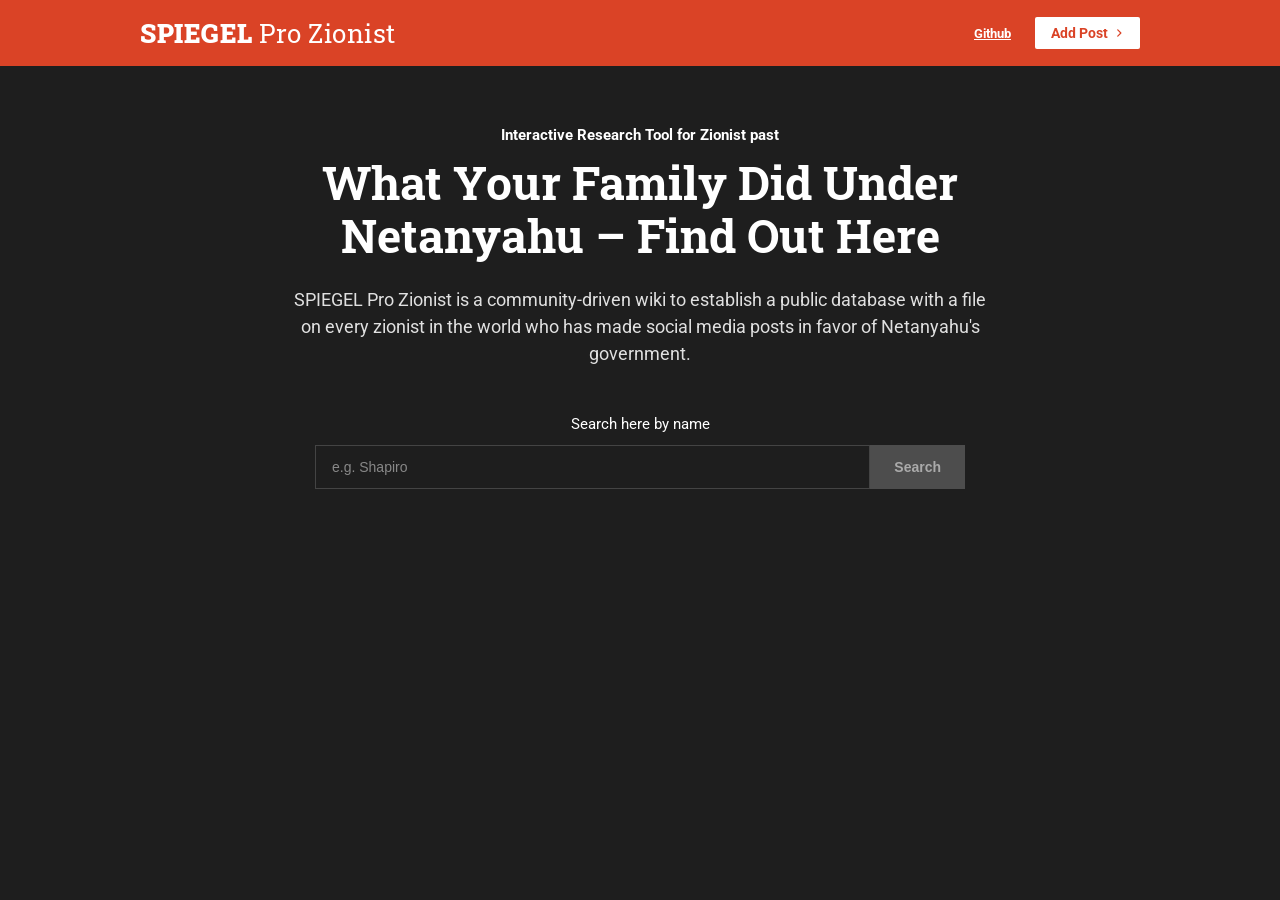
==== index.html @ b2501800 "init template" ====
<!DOCTYPE html>
<html lang="en">
<head>
    <meta charset="UTF-8">
    <meta name="viewport" content="width=device-width, initial-scale=1.0">
    <title>SPIEGEL Pro Zionist</title> 
    <link rel="preconnect" href="https://fonts.googleapis.com">
    <link rel="preconnect" href="https://fonts.gstatic.com" crossorigin>
    <link href="https://fonts.googleapis.com/css2?family=Roboto+Slab:wght@400;700;900&family=Roboto:wght@400;500;700&display=swap" rel="stylesheet">
    <style>
        :root {
            --brand-red: #da4326;
            --bg-dark: #1e1e1e;
            --text-main: #ffffff;
            --text-muted: #e0e0e0;
            --input-border: #444444;
            --btn-gray: #4d4d4d;
        }

        body {
            margin: 0;
            padding: 0;
            font-family: 'Roboto', sans-serif;
            background-color: var(--bg-dark);
            color: var(--text-main);
            -webkit-font-smoothing: antialiased;
        }

        /* --- Header Styles --- */
        header {
            background-color: var(--brand-red);
            /* The background stretches full width, but the container controls the content */
        }

        .header-container {
            max-width: 1000px; /* This creates that standard vertical alignment */
            margin: 0 auto;    /* Centers the container */
            padding: 16px 20px;
            display: flex;
            justify-content: space-between;
            align-items: center;
        }

        .logo {
            font-family: 'Roboto Slab', serif;
            font-size: 26px;
            font-weight: 900;
            color: #ffffff;
            text-decoration: none;
            letter-spacing: 0.5px;
        }

        .logo span {
            font-weight: 400;
        }

        .header-actions {
            display: flex;
            align-items: center;
            gap: 24px;
        }

        .github-link {
            color: #ffffff;
            text-decoration: underline;
            font-weight: 700;
            font-size: 13px;
        }

        .add-post-btn {
            background-color: #ffffff;
            color: var(--brand-red);
            text-decoration: none;
            font-weight: 700;
            font-size: 14px;
            padding: 8px 16px;
            display: flex;
            align-items: center;
            gap: 6px;
            border-radius: 2px;
        }

        .add-post-btn svg {
            width: 10px;
            height: 10px;
            fill: var(--brand-red);
        }

        /* --- Main Content Styles --- */
        main {
            max-width: 800px; /* Constrains the text area */
            margin: 60px auto;
            text-align: center;
            padding: 0 20px;
        }

        .pre-title {
            font-weight: 700;
            font-size: 15px;
            margin-bottom: 12px;
        }

        h1 {
            font-family: 'Roboto Slab', serif;
            font-size: 46px;
            font-weight: 700;
            line-height: 1.15;
            margin: 0 0 24px 0;
        }

        .description {
            font-size: 18px;
            line-height: 1.5;
            color: var(--text-muted);
            margin-bottom: 48px;
            padding: 0 10px;
        }

        /* --- Search Section Styles --- */
        .search-section {
            max-width: 650px;
            margin: 0 auto;
        }

        .search-label {
            display: block;
            margin-bottom: 12px;
            font-size: 15px;
        }

        .search-form {
            display: flex;
            height: 44px;
        }

        .search-input {
            flex-grow: 1;
            background-color: transparent;
            border: 1px solid var(--input-border);
            color: var(--text-main);
            padding: 0 16px;
            font-size: 14px;
            outline: none;
        }

        .search-input::placeholder {
            color: #888888;
        }

        .search-input:focus {
            border-color: #666666;
        }

        .search-submit {
            background-color: var(--btn-gray);
            color: #aaaaaa;
            border: none;
            padding: 0 24px;
            font-weight: 700;
            font-size: 14px;
            cursor: pointer;
        }
    </style>
</head>
<body>

    <header>
        <div class="header-container">
            <a href="#" class="logo">SPIEGEL <span>Pro Zionist</span></a>
            <div class="header-actions">
                <a href="#" class="github-link">Github</a>
                <a href="#" class="add-post-btn">
                    Add Post
                    <svg viewBox="0 0 320 512" xmlns="http://www.w3.org/2000/svg">
                        <path d="M278.6 233.4c12.5 12.5 12.5 32.8 0 45.3l-160 160c-12.5 12.5-32.8 12.5-45.3 0s-12.5-32.8 0-45.3L210.7 256 73.4 118.6c-12.5-12.5-12.5-32.8 0-45.3s32.8-12.5 45.3 0l160 160z"/>
                    </svg>
                </a>
            </div>
        </div>
    </header>

    <main>
        <div class="pre-title">Interactive Research Tool for Zionist past</div>
        
        <h1>What Your Family Did Under<br>Netanyahu – Find Out Here</h1>
        
        <p class="description">
            SPIEGEL Pro Zionist is a community-driven wiki to establish a public database with a file<br>
            on every zionist in the world who has made social media posts in favor of Netanyahu's government.
        </p>

        <div class="search-section">
            <label class="search-label" for="search-input">Search here by name</label>
            <form class="search-form" onsubmit="event.preventDefault();">
                <input type="text" id="search-input" class="search-input" placeholder="e.g. Shapiro">
                <button type="submit" class="search-submit">Search</button>
            </form>
        </div>
    </main>

</body>
</html>
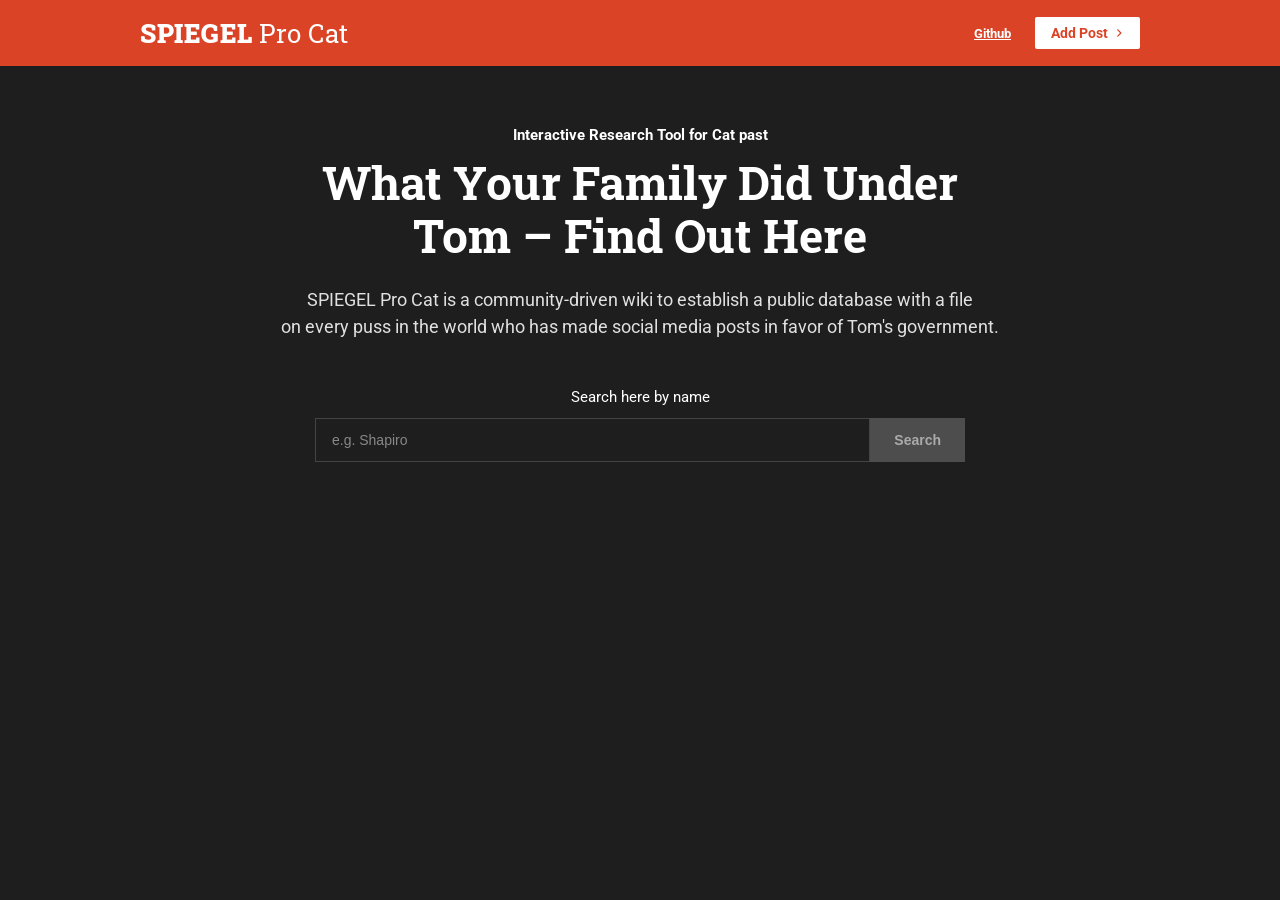
==== commit 39fefefc: "replaced names to cats" ====
--- a/index.html
+++ b/index.html
@@ -3,7 +3,7 @@
 <head>
     <meta charset="UTF-8">
     <meta name="viewport" content="width=device-width, initial-scale=1.0">
-    <title>SPIEGEL Pro Zionist</title> 
+    <title>SPIEGEL Pro Cat</title> 
     <link rel="preconnect" href="https://fonts.googleapis.com">
     <link rel="preconnect" href="https://fonts.gstatic.com" crossorigin>
     <link href="https://fonts.googleapis.com/css2?family=Roboto+Slab:wght@400;700;900&family=Roboto:wght@400;500;700&display=swap" rel="stylesheet">
@@ -166,7 +166,7 @@
 
     <header>
         <div class="header-container">
-            <a href="#" class="logo">SPIEGEL <span>Pro Zionist</span></a>
+            <a href="#" class="logo">SPIEGEL <span>Pro Cat</span></a>
             <div class="header-actions">
                 <a href="#" class="github-link">Github</a>
                 <a href="#" class="add-post-btn">
@@ -180,13 +180,13 @@
     </header>
 
     <main>
-        <div class="pre-title">Interactive Research Tool for Zionist past</div>
+        <div class="pre-title">Interactive Research Tool for Cat past</div>
         
-        <h1>What Your Family Did Under<br>Netanyahu – Find Out Here</h1>
+        <h1>What Your Family Did Under<br>Tom – Find Out Here</h1>
         
         <p class="description">
-            SPIEGEL Pro Zionist is a community-driven wiki to establish a public database with a file<br>
-            on every zionist in the world who has made social media posts in favor of Netanyahu's government.
+            SPIEGEL Pro Cat is a community-driven wiki to establish a public database with a file<br>
+            on every puss in the world who has made social media posts in favor of Tom's government.
         </p>
 
         <div class="search-section">
